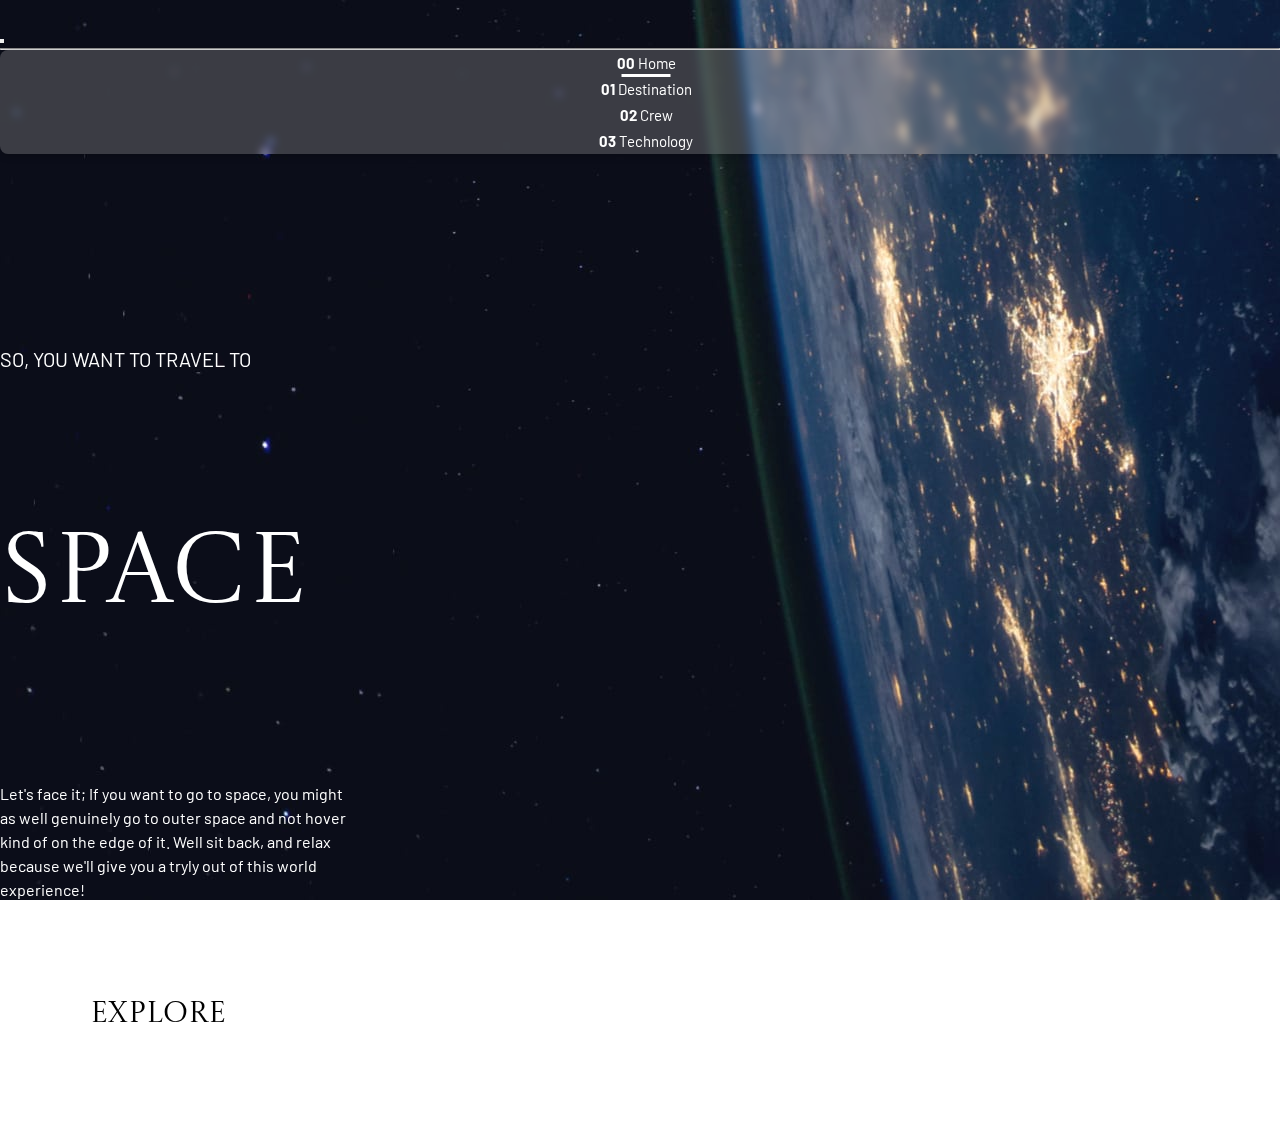
==== index.html @ 01d451b3 "deleted some files" ====
<!DOCTYPE html>
<html lang="en">

<head>
  <meta charset="UTF-8">
  <meta name="viewport" content="width=device-width, initial-scale=1.0">

  <link rel="icon" type="image/png" sizes="32x32" href="./assets/favicon-32x32.png">

  <title>Space tourism website</title>
  <link rel="stylesheet" href="./style.css">
  <link href="https://cdn.jsdelivr.net/npm/bootstrap@5.1.3/dist/css/bootstrap.min.css" rel="stylesheet"
    integrity="sha384-1BmE4kWBq78iYhFldvKuhfTAU6auU8tT94WrHftjDbrCEXSU1oBoqyl2QvZ6jIW3" crossorigin="anonymous">
  <link rel="preconnect" href="https://fonts.googleapis.com">
  <link rel="preconnect" href="https://fonts.gstatic.com" crossorigin>
  <link href="https://fonts.googleapis.com/css2?family=Barlow:wght@100&family=Castoro+Titling&display=swap"
    rel="stylesheet">
</head>

<style>
  body {
    background: url("/starter-code/assets/home/background-home-desktop.jpg") no-repeat center center fixed;
  }
</style>

<body>
  <header>
    <nav class="navbar navbar-expand-lg navbar-light bg-transparent fixed-top mt-5">
      <div class="container-fluid">
        <a class="navbar-brand" href="#"><img src="./assets/shared/logo.svg" alt=""></a>
        <button class="navbar-toggler" type="button" data-bs-toggle="collapse" data-bs-target="#navbarScroll"
          aria-controls="navbarScroll" aria-expanded="false" aria-label="Toggle navigation">
          <span class="navbar-toggler-icon"></span>
        </button>
        <div class="collapse navbar-collapse" id="navbarScroll">
          <ul class="navbar-nav me-auto my-2 my-lg-0 navbar-nav-scroll" style="--bs-scroll-height: 100px;">
            <div>
              <hr class="text-light">
            </div>
          </ul>
          <div class="nav-transparent pt-2">
            <ul class="d-flex container-fluid container justify-content-center">
              <li class="nav-item"><a class="nav-link active text-light" href="#"><span class="span-bold">00</span> Home</a></li>
              <li class="nav-item"><a class="nav-link text-light" href="./destination-moon.html"><span class="span-bold">01</span> Destination</a></li>
              <li class="nav-item"><a class="nav-link text-light" href="./crew-commander.html"><span class="span-bold">02</span> Crew</a></li>
              <li class="nav-item"><a class="nav-link text-light" href="#"><span class="span-bold">03</span> Technology</a></li>
            </ul>
            <!-- <input class="form-control me-2" type="search" placeholder="Search" aria-label="Search">
            <button class="btn btn-outline-success" type="submit">Search</button> -->
          </div>
        </div>
      </div>
    </nav>
  </header>
  <main>
    <div class="d-flex container main">
      <div class="home-txt">
        <p class="top">SO, YOU WANT TO TRAVEL TO</p>
        <h1>SPACE</h1>
        <p class="bottom">Let's face it; If you want to go to space, you might as well
          genuinely go to outer space and not hover kind of on the
          edge of it. Well sit back, and relax because we'll give you
          a tryly out of this world experience!
        </p>
      </div>
      <div class="bg-light round">
        <div>
          <a href='#'>EXPLORE</a>
        </div>
      </div>
    </div>
  </main>

  <!-- 00 Home
  01 Destination
  02 Crew
  03 Technology

  So, you want to travel to
  Space
  Let's face it; if you want to go to space, you might as well genuinely go to
  outer space and not hover kind of on the edge of it. Well sit back, and relax
  because we'll give you a truly out of this world experience!

  Explore -->
  <script src="https://cdn.jsdelivr.net/npm/bootstrap@5.1.3/dist/js/bootstrap.bundle.min.js"
    integrity="sha384-ka7Sk0Gln4gmtz2MlQnikT1wXgYsOg+OMhuP+IlRH9sENBO0LRn5q+8nbTov4+1p"
    crossorigin="anonymous"></script>
</body>

</html>
---- style.css ----
:root {
    --family: 'Castoro Titling', cursive;
    --family-two: 'Barlow', sans-serif;
}

* {
    margin: 0;
    padding: 0;
    box-sizing: border-box;
}
*,
*::before,
*::after {
    box-sizing: border-box;
}

/* Reset margins */
body,
h1,
h2,
h3,
h4,
h5,
p,
figure,
picture {
    margin: 0;
}

/* set up the body */
body {
    line-height: 1.5;
    /* min-height: 100vh; */
}

/* make images easier to work with */
img,
picture {
    max-width: 100%;
    display: block;
}

/* make form elements easier to work with */
input,
button,
textarea,
select {
    font: inherit;
}

/* remove animations for people who've turned them off */
@media (prefers-reduced-motion: reduce) {

    *,
    *::before,
    *::after {
        animation-duration: 0.01ms !important;
        animation-iteration-count: 1 !important;
        transition-duration: 0.01ms !important;
        scroll-behavior: auto !important;
    }
}

html {
    height: 100%;
    max-width: 100%;
}

a {
    text-decoration: none;
    color: #fff;
    position: relative;
}

a::after {
    content: "";
    display: block;
    height: 3px;
    width: 0;
    background: transparent;
    position: absolute;
    left: 50%;
    bottom: -5px;
    transition: width 0.3s ease 0s, background-color 0.3s ease 0s, left 0.3s ease 0s;
    transform: translateX(-50%);
}

a:hover::after {
    width: calc(100% - 5px);
    background-color: #fff;
}

li {
    list-style: none;
}

.nav-transparent {
    background: linear-gradient(to bottom, rgba(255, 255, 255, 0.2), rgba(255, 255, 255, 0.2));
    backdrop-filter: blur(4px) brightness(90%);
    box-shadow: 0 0 10px rgba(0, 0, 0, 0.3);
    padding-left: 5%;
    padding-right: 4%;
    text-align: center;
    border-top-left-radius: 8px;
    border-bottom-left-radius: 8px;
    font-family: 'Barlow', sans-serif;
    line-height: 26px;
    font-size: 15px;
}

.navbar-brand {
    margin-left: 4%;
}

.nav-item.active a::after,
.nav-item a.active::after,
.nav-item.activeLink a::after,
.nav-item a.activeLink::after {
    width: calc(100% - 10px);
    background-color: #fff;
}


.span-bold {
    font-weight: bold;
}


.main {
    margin-top: 15%;
    justify-content: space-between;
    align-items: center;
}

.home-txt {
    font-family: var(--family);
    color: #fff;
}

.home-txt .top {
    font-family: var(--family-two);
    line-height: 26px;
    font-size: 20px;
}

.home-txt h1 {
    font-weight: 500;
    font-size: 100px;
    line-height: 26px;
    font-family: var(--family);
    padding: 15% 0;
}

.home-txt .bottom {
    width: 28vw;
    font-family: var(--family-two);
}

.round {
    padding: 7%;
    border-radius: 100%;
    max-width: 100%;
    height: 100%;
    justify-content: center;
    align-items: center;
}

.round a {
    font-family: var(--family);
    text-align: center;
    font-size: 30px;
    color: #000;
    text-decoration: none;
}

/* Destination styling */

.destination-h2 {
    font-family: var(--family-two);
    font-size: 30px;
    line-height: 26px;
    font-weight: 500;
    padding: 5% 0;
    color: white;
    margin-top: 17%;
}

.links {
    float: right;
    justify-content: space-between;
}

.links a {
    text-decoration: none;
    color: #fff;
    position: relative;
    font-family: var(--family-two);
    margin-left: 15px;
    font-size: 20px;

}

.in-dynamic-routing {
    display: flex;
    margin-top: 5%;
    justify-content: space-evenly;
    align-items: center;
    color: #fff;
    font-family: var(--family-two)
}
/* .content-one {
    margin-left: 15%;
} */
.content-one h2 {
    font-family: var(--family);
    font-size: 60px;
    line-height: 26px;
    font-weight: 500;
    padding: 5% 0;
    color: white;
}
.content-one .desc, .crew-cont .desc {
    width: 380px;
}

.line {
    content: '';
    display: block;
    height: 1px;
    width: 100%;
    background-color: #fff;
    margin-bottom: 5%;
    margin-top: 15%;
}

.distance-travel {
    display: flex;
    justify-content: space-between;
    align-items: center;
    margin-top: 5%;
    margin-bottom: 5%;
}

/* .distance-travel .fs-5 {
    font-size: 30px;
    font-family: var(--family-two);
    color: #fff;
} */


/* Style for crew page */
.crew {
    display: flex;
    justify-content: space-between;
    flex-direction: row-reverse;
    align-items: center;
    top: 0;
    left: 0;
    width: 100%;
    height: 100%;
    margin-top: 5%;
    margin-bottom: 5%;
}

.carousel-container {
    position: relative;
    width: 100%;
    height: 400px; 
  }

.scroll-carousel a {
    display: inline-block;
    width: 15px;
    height: 15px;
    margin: 0 10px;
    border-radius: 50%;
    background-size: cover;
    background-position: center;
    background-repeat: no-repeat;
    cursor: pointer;
    transition: all 0.3s ease;
    background-color: #555;
}
.carousel-item.active {
    background-color: #fff; 
  }

.crewContainer {
    margin-top: 2%;
    margin-bottom: 5%;
}

.crew-cont {
    font-family: var(--family-two);
    color: #fff;
}

.crew-cont h2 {
    font-family: var(--family);
    font-size: 50px;
    line-height: 22px;
    font-weight: 500;
    padding: 5% 0;
    color: white;
}

.crew-cont p {
    opacity: 0.6;
}

.crew-cont .role{
    text-transform: uppercase;
    font-family: var(--family);
    font-size: 20px;

}
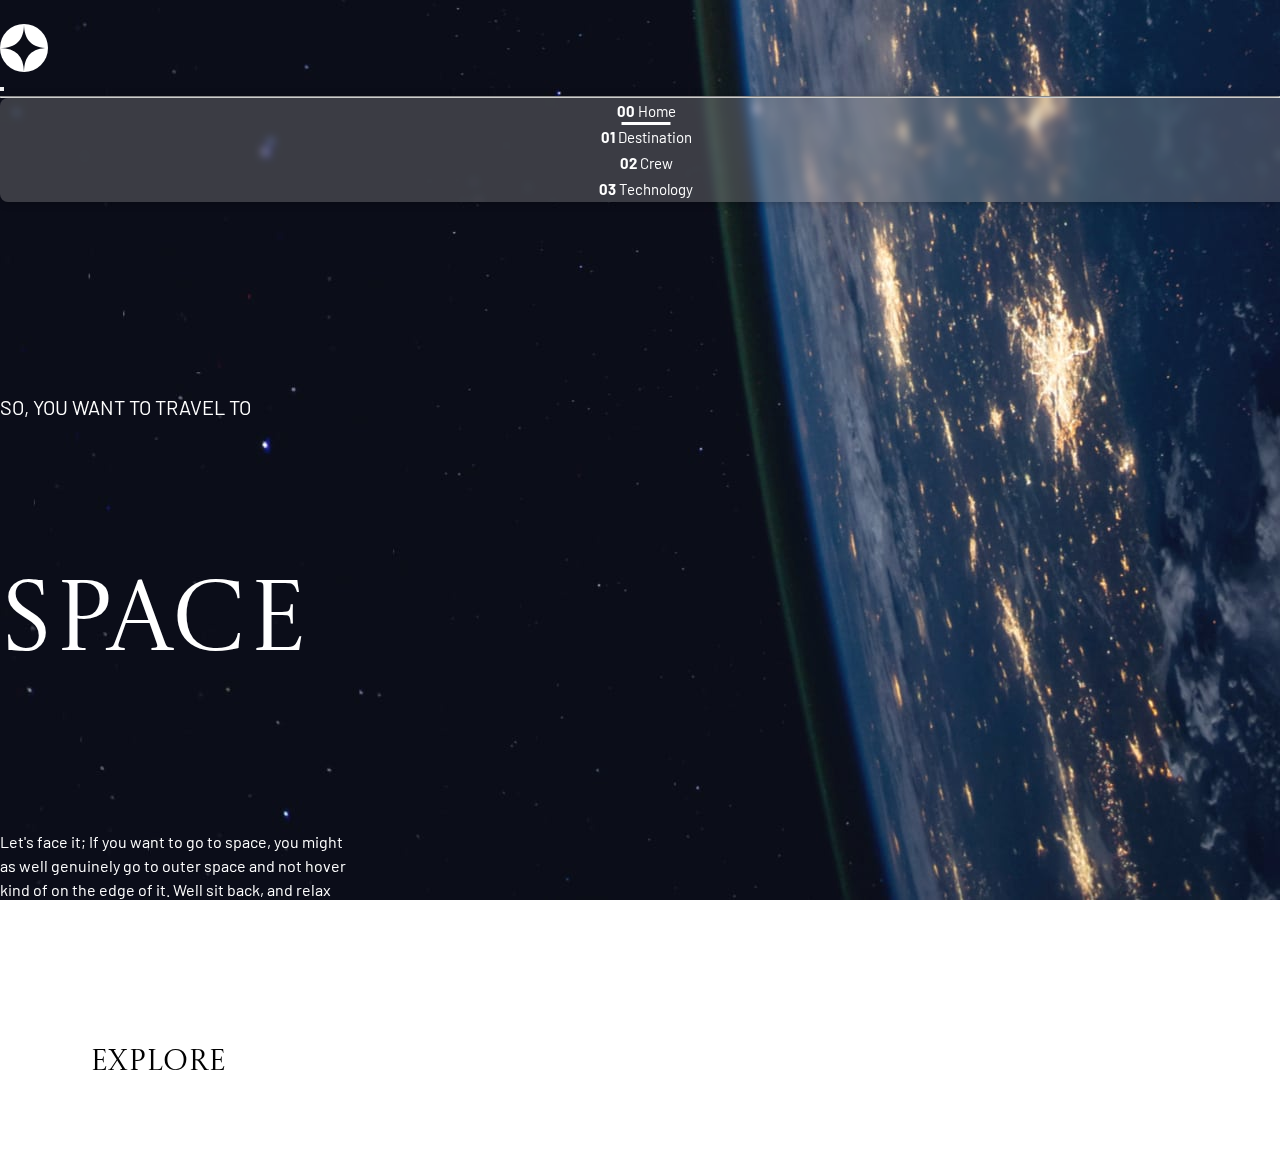
==== commit 99797c8b: "fixed image path" ====
--- a/index.html
+++ b/index.html
@@ -27,7 +27,7 @@
   <header>
     <nav class="navbar navbar-expand-lg navbar-light bg-transparent fixed-top mt-5">
       <div class="container-fluid">
-        <a class="navbar-brand" href="#"><img src="./assets/shared/logo.svg" alt=""></a>
+        <a class="navbar-brand" href="#"><img src="starter-code/assets/shared/logo.svg" alt=""></a>
         <button class="navbar-toggler" type="button" data-bs-toggle="collapse" data-bs-target="#navbarScroll"
           aria-controls="navbarScroll" aria-expanded="false" aria-label="Toggle navigation">
           <span class="navbar-toggler-icon"></span>
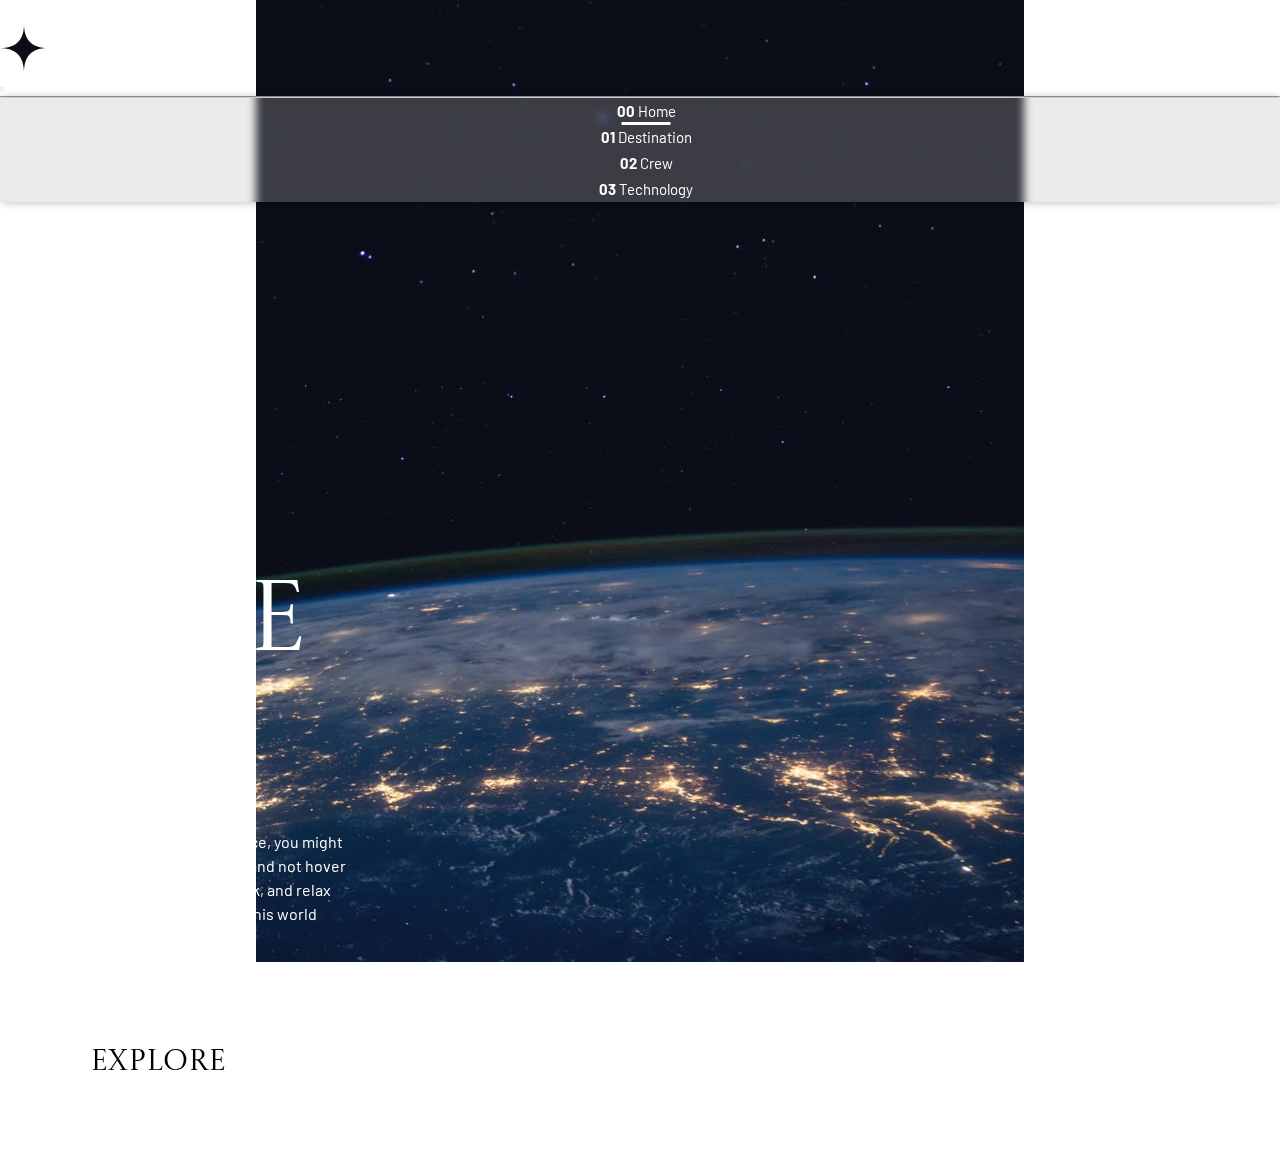
==== commit 1dcec5f4: "added mobile responsivity" ====
--- a/index.html
+++ b/index.html
@@ -1,91 +1,141 @@
 <!DOCTYPE html>
 <html lang="en">
+  <head>
+    <meta charset="UTF-8" />
+    <meta name="viewport" content="width=device-width, initial-scale=1.0" />
 
-<head>
-  <meta charset="UTF-8">
-  <meta name="viewport" content="width=device-width, initial-scale=1.0">
+    <link
+      rel="icon"
+      type="image/png"
+      sizes="32x32"
+      href="./assets/favicon-32x32.png"
+    />
 
-  <link rel="icon" type="image/png" sizes="32x32" href="./assets/favicon-32x32.png">
+    <title>Space tourism website</title>
+    <link rel="stylesheet" href="./style.css" />
+    <link
+      href="https://cdn.jsdelivr.net/npm/bootstrap@5.1.3/dist/css/bootstrap.min.css"
+      rel="stylesheet"
+      integrity="sha384-1BmE4kWBq78iYhFldvKuhfTAU6auU8tT94WrHftjDbrCEXSU1oBoqyl2QvZ6jIW3"
+      crossorigin="anonymous"
+    />
+    <link rel="preconnect" href="https://fonts.googleapis.com" />
+    <link rel="preconnect" href="https://fonts.gstatic.com" crossorigin />
+    <link
+      href="https://fonts.googleapis.com/css2?family=Barlow:wght@100&family=Castoro+Titling&display=swap"
+      rel="stylesheet"
+    />
+  </head>
 
-  <title>Space tourism website</title>
-  <link rel="stylesheet" href="./style.css">
-  <link href="https://cdn.jsdelivr.net/npm/bootstrap@5.1.3/dist/css/bootstrap.min.css" rel="stylesheet"
-    integrity="sha384-1BmE4kWBq78iYhFldvKuhfTAU6auU8tT94WrHftjDbrCEXSU1oBoqyl2QvZ6jIW3" crossorigin="anonymous">
-  <link rel="preconnect" href="https://fonts.googleapis.com">
-  <link rel="preconnect" href="https://fonts.gstatic.com" crossorigin>
-  <link href="https://fonts.googleapis.com/css2?family=Barlow:wght@100&family=Castoro+Titling&display=swap"
-    rel="stylesheet">
-</head>
+  <body class="home">
+    <header>
+      <nav
+        class="navbar navbar-expand-lg navbar-light bg-transparent fixed-top mt-5"
+      >
+        <div class="container-fluid">
+          <a class="navbar-brand" href="#"
+            ><img src="starter-code/assets/shared/logo.svg" alt=""
+          /></a>
+          <button
+            class="navbar-toggler"
+            type="button"
+            data-bs-toggle="collapse"
+            data-bs-target="#navbarScroll"
+            aria-controls="navbarScroll"
+            aria-expanded="false"
+            aria-label="Toggle navigation"
+            onclick="openNav()"
+          >
+            <span class="navbar-toggler-icon"></span>
+          </button>
+          <div class="collapse navbar-collapse" id="navbarScroll">
+            <ul
+              class="navbar-nav me-auto my-2 my-lg-0 navbar-nav-scroll"
+              style="--bs-scroll-height: 100px"
+            >
+              <div>
+                <hr class="text-light" />
+              </div>
+            </ul>
+            <div class="nav-transparent pt-2">
+              <ul
+                class="d-flex container-fluid container justify-content-center"
+              >
+                <li class="nav-item">
+                  <a class="nav-link active text-light" href="#"
+                    ><span class="span-bold">00</span> Home</a
+                  >
+                </li>
+                <li class="nav-item" >
+                  <a class="nav-link text-light" href="./destination-moon.html#" id="destinationHeader"
+                    ><span class="span-bold">01</span> Destination</a
+                  >
+                </li>
+                <li class="nav-item">
+                  <a class="nav-link text-light" href="./crew-commander.html#"
+                    ><span class="span-bold">02</span> Crew</a
+                  >
+                </li>
+                <li class="nav-item">
+                  <a class="nav-link text-light" href="./technology-vehicle.html#"
+                    ><span class="span-bold">03</span> Technology</a
+                  >
+                </li>
+              </ul>
+            </div>
+          </div>
+        </div>
+      </nav>
+    </header>
 
-<style>
-  body {
-    background: url("/starter-code/assets/home/background-home-desktop.jpg") no-repeat center center fixed;
-  }
-</style>
+    <!-- <div class="sidebar">
+      <div class="sidebar-container">
+        <a href="#" class="closebtn" onclick="closeNav()">&times;</a>
+        <div class="sidebar-list">
+          <ul>
+            <li class="sidebar-music">
+              <a href="#" class="music-btn" id="music">00 <span>Home</span></a>
+            </li>
+            <li>
+              <a href="./destination-moon.html">01 <span>Destination</span></a>
+            </li>
+            <li>
+              <a href="./crew-commander.html">02 <span>Crew</span></a>
+            </li>
+            <li>
+              <a href="./technology-vehicle.html">03 <span>Technology</span></a>
+            </li>
+          </ul>
+        </div>
+      </div>
+    </div> -->
 
-<body>
-  <header>
-    <nav class="navbar navbar-expand-lg navbar-light bg-transparent fixed-top mt-5">
-      <div class="container-fluid">
-        <a class="navbar-brand" href="#"><img src="starter-code/assets/shared/logo.svg" alt=""></a>
-        <button class="navbar-toggler" type="button" data-bs-toggle="collapse" data-bs-target="#navbarScroll"
-          aria-controls="navbarScroll" aria-expanded="false" aria-label="Toggle navigation">
-          <span class="navbar-toggler-icon"></span>
-        </button>
-        <div class="collapse navbar-collapse" id="navbarScroll">
-          <ul class="navbar-nav me-auto my-2 my-lg-0 navbar-nav-scroll" style="--bs-scroll-height: 100px;">
-            <div>
-              <hr class="text-light">
-            </div>
-          </ul>
-          <div class="nav-transparent pt-2">
-            <ul class="d-flex container-fluid container justify-content-center">
-              <li class="nav-item"><a class="nav-link active text-light" href="#"><span class="span-bold">00</span> Home</a></li>
-              <li class="nav-item"><a class="nav-link text-light" href="./destination-moon.html"><span class="span-bold">01</span> Destination</a></li>
-              <li class="nav-item"><a class="nav-link text-light" href="./crew-commander.html"><span class="span-bold">02</span> Crew</a></li>
-              <li class="nav-item"><a class="nav-link text-light" href="#"><span class="span-bold">03</span> Technology</a></li>
-            </ul>
-            <!-- <input class="form-control me-2" type="search" placeholder="Search" aria-label="Search">
-            <button class="btn btn-outline-success" type="submit">Search</button> -->
+    <main>
+      <div class="d-flex container container-fluid main">
+        <div class="home-txt">
+          <p class="top">SO, YOU WANT TO TRAVEL TO</p>
+          <h1>SPACE</h1>
+          <p class="bottom">
+            Let's face it; If you want to go to space, you might as well
+            genuinely go to outer space and not hover kind of on the edge of it.
+            Well sit back, and relax because we'll give you a tryly out of this
+            world experience!
+          </p>
+        </div>
+        <div class="bg-light round round-explore">
+          <div>
+            <a href="#">EXPLORE</a>
           </div>
         </div>
       </div>
-    </nav>
-  </header>
-  <main>
-    <div class="d-flex container main">
-      <div class="home-txt">
-        <p class="top">SO, YOU WANT TO TRAVEL TO</p>
-        <h1>SPACE</h1>
-        <p class="bottom">Let's face it; If you want to go to space, you might as well
-          genuinely go to outer space and not hover kind of on the
-          edge of it. Well sit back, and relax because we'll give you
-          a tryly out of this world experience!
-        </p>
-      </div>
-      <div class="bg-light round">
-        <div>
-          <a href='#'>EXPLORE</a>
-        </div>
-      </div>
-    </div>
-  </main>
+    </main>
 
-  <!-- 00 Home
-  01 Destination
-  02 Crew
-  03 Technology
-
-  So, you want to travel to
-  Space
-  Let's face it; if you want to go to space, you might as well genuinely go to
-  outer space and not hover kind of on the edge of it. Well sit back, and relax
-  because we'll give you a truly out of this world experience!
-
-  Explore -->
-  <script src="https://cdn.jsdelivr.net/npm/bootstrap@5.1.3/dist/js/bootstrap.bundle.min.js"
-    integrity="sha384-ka7Sk0Gln4gmtz2MlQnikT1wXgYsOg+OMhuP+IlRH9sENBO0LRn5q+8nbTov4+1p"
-    crossorigin="anonymous"></script>
-</body>
-
-</html>+    <script src="./script.js"></script>
+    <script
+      src="https://cdn.jsdelivr.net/npm/bootstrap@5.1.3/dist/js/bootstrap.bundle.min.js"
+      integrity="sha384-ka7Sk0Gln4gmtz2MlQnikT1wXgYsOg+OMhuP+IlRH9sENBO0LRn5q+8nbTov4+1p"
+      crossorigin="anonymous"
+    ></script>
+    
+  </body>
+</html>
--- a/style.css
+++ b/style.css
@@ -30,7 +30,7 @@
 /* set up the body */
 body {
     line-height: 1.5;
-    /* min-height: 100vh; */
+    
 }
 
 /* make images easier to work with */
@@ -40,13 +40,9 @@
     display: block;
 }
 
-/* make form elements easier to work with */
-input,
-button,
-textarea,
-select {
-    font: inherit;
-}
+ 
+
+
 
 /* remove animations for people who've turned them off */
 @media (prefers-reduced-motion: reduce) {
@@ -132,6 +128,17 @@
     align-items: center;
 }
 
+.home {
+    background: url("/starter-code/assets/home/background-home-desktop.jpg") no-repeat center center;
+    background-size: cover;
+  }
+
+.dist {
+    background: url("starter-code/assets/destination/background-destination-desktop.jpg")
+      no-repeat center center;
+      background-size: cover;
+  }
+
 .home-txt {
     font-family: var(--family);
     color: #fff;
@@ -156,7 +163,7 @@
     font-family: var(--family-two);
 }
 
-.round {
+.round-explore {
     padding: 7%;
     border-radius: 100%;
     max-width: 100%;
@@ -165,7 +172,7 @@
     align-items: center;
 }
 
-.round a {
+.round-explore a {
     font-family: var(--family);
     text-align: center;
     font-size: 30px;
@@ -208,9 +215,7 @@
     color: #fff;
     font-family: var(--family-two)
 }
-/* .content-one {
-    margin-left: 15%;
-} */
+
 .content-one h2 {
     font-family: var(--family);
     font-size: 60px;
@@ -226,7 +231,7 @@
 .line {
     content: '';
     display: block;
-    height: 1px;
+    height: 0.3px;
     width: 100%;
     background-color: #fff;
     margin-bottom: 5%;
@@ -268,7 +273,8 @@
     height: 400px; 
   }
 
-.scroll-carousel a {
+.scroll-carousel a, .scroll-carousel ul li {
+
     display: inline-block;
     width: 15px;
     height: 15px;
@@ -316,6 +322,140 @@
 }
 
 
+/* Technology styling */
   
 
   
+.techCont {
+    display: flex;
+    justify-content: space-between;
+    align-items: center;
+    margin-top: 5%;
+    margin-bottom: 5%;
+}
+
+.scroll-carousel ul li { 
+    display: inline-block;
+    width: 45px;
+    height: 45px;
+    margin: 0 10px;
+    border-radius: 50%;
+    align-items: center;
+    justify-content: center;
+    justify-items: center;
+    background-size: cover;
+    background-position: center;
+    background-repeat: no-repeat;
+    cursor: pointer;
+    transition: all 0.3s ease;
+    background-color: #555;
+}
+
+.scroll-carousel ul {
+    display: flex;
+    gap: 10px;
+    flex-direction: column;
+    justify-content: space-between;
+    align-items: center;
+    justify-content: center;
+    justify-items: center;
+    margin-top: 5%;
+    margin-bottom: 5%;
+}
+
+/* End of technology styling */
+
+
+@media (max-width: 768px) {
+    .home {
+        background: url("/starter-code/assets/home/background-home-mobile.jpg") no-repeat center center;
+        
+    }
+    .home-txt .bottom {
+        width: 100%;
+        font-family: var(--family-two);
+    }
+    .home-txt {
+        margin: 20% 5%;
+    }
+    .round-explore {
+        padding: 5%;
+        border-radius: 100%;
+        max-width: 100%;
+        height: 100%;
+        justify-content: center;
+        align-items: center;
+    }
+
+    .main {
+        text-align: center;
+    }
+    .navbar-toggler-icon {
+        background-color: #fff;
+    }
+    .destination-flex {
+        display: flex;
+        flex-direction: column;
+        justify-content: center;
+        align-items: center;
+    }
+
+    .destination-h2 {
+        margin-top: 40%;
+        font-size: 15px;
+    }
+
+    .in-dynamic-routing {
+        display: flex;
+        flex-direction: column;
+        margin-top: 10%;
+    }
+
+    .destination-image {
+        width:200px;
+        height:200px;
+    }
+    .content-one {
+        text-align: center;
+    }
+
+    .content-one h2 {
+        margin-top: 7%;
+    }
+
+    .distance-travel {
+        display: flex;
+        flex-direction: column;
+        justify-content: center;
+        align-items: center;
+        margin-top: 5%;
+        margin-bottom: 5%;
+    }
+
+
+    .links {
+        justify-content: space-between;
+        
+    }
+    
+    .links a {
+        text-decoration: none;
+        color: #fff;
+        position: relative;
+        font-family: var(--family-two);
+        margin-left: 15px;
+        font-size: 20px;
+    
+    }
+}
+
+@media (max-width: 1280px) {
+    .home {
+        background: url("/starter-code/assets/home/background-home-tablet.jpg") no-repeat center center;
+    }
+
+    .main {
+        flex-direction: column;
+
+    }
+}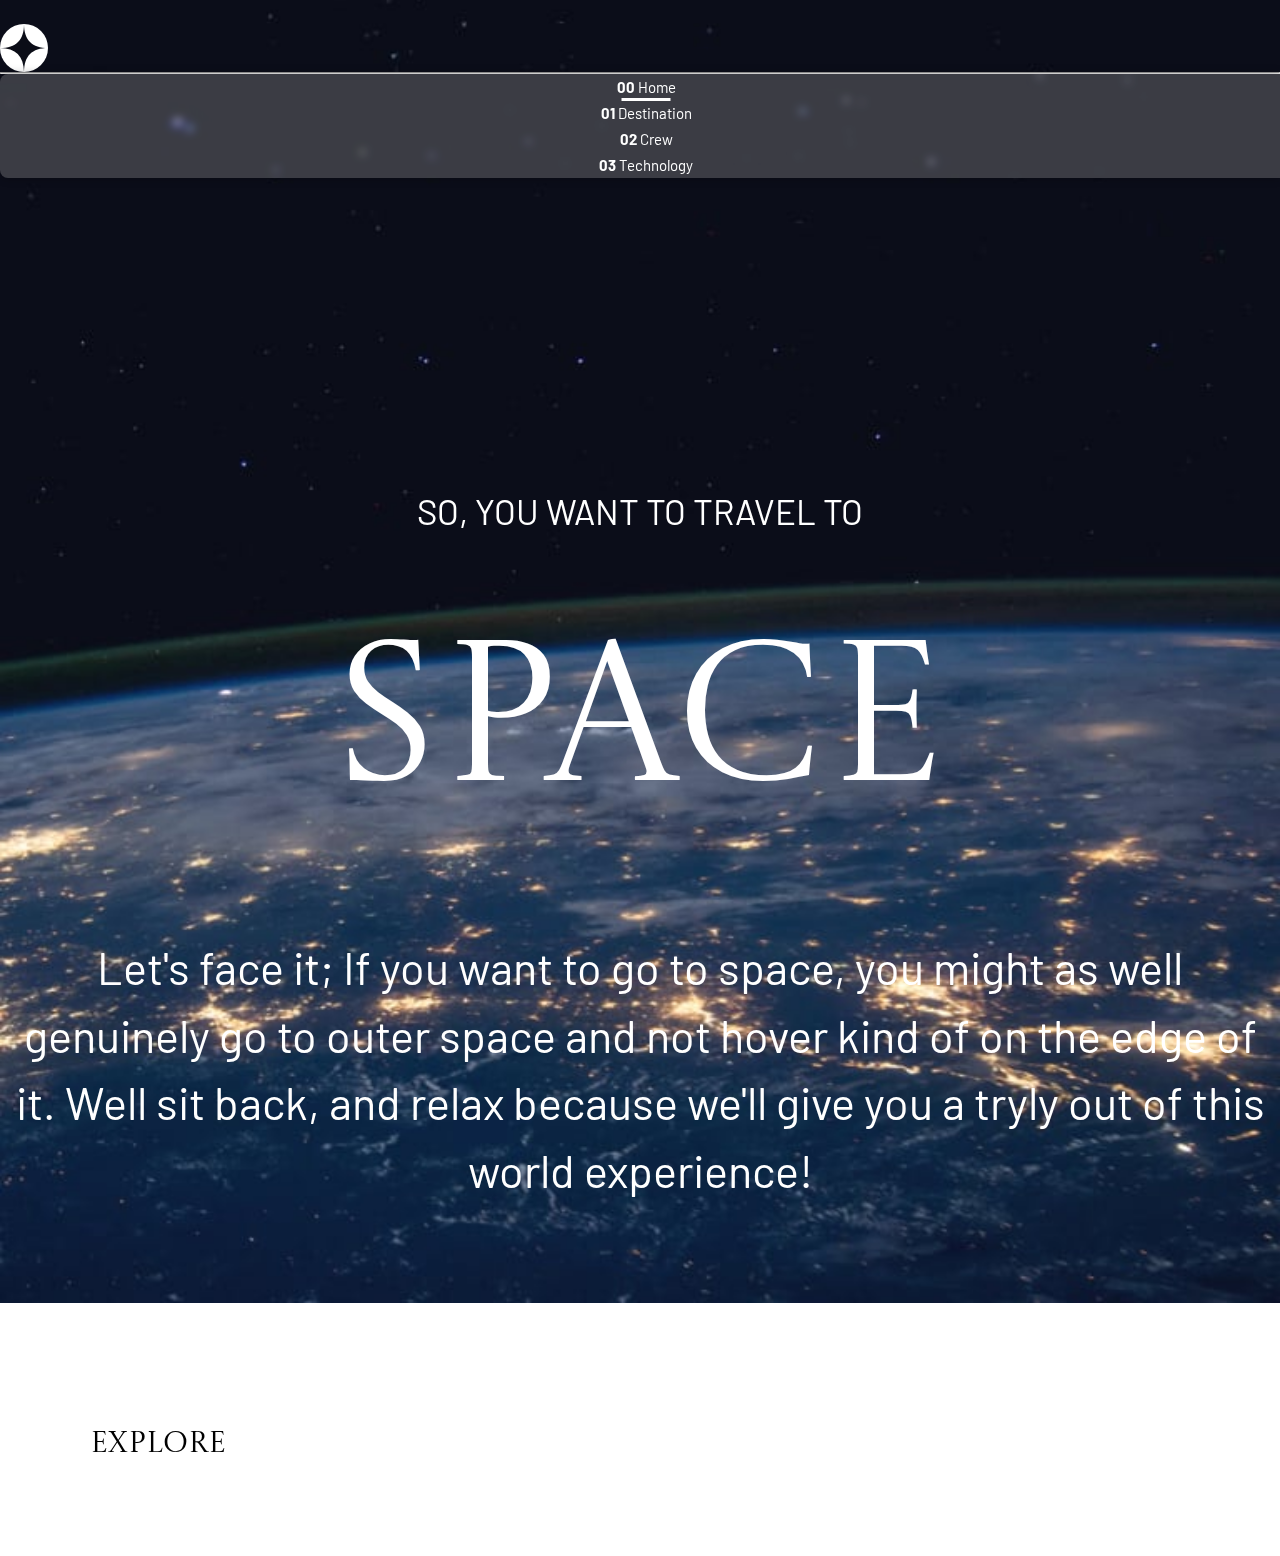
==== commit cbde5447: "added responsiveness to crew page" ====
--- a/index.html
+++ b/index.html
@@ -124,7 +124,7 @@
         </div>
         <div class="bg-light round round-explore">
           <div>
-            <a href="#">EXPLORE</a>
+            <a href="./destination-moon.html">EXPLORE</a>
           </div>
         </div>
       </div>
--- a/style.css
+++ b/style.css
@@ -108,6 +108,16 @@
     margin-left: 4%;
 }
 
+
+
+.show-navbar .collapse {
+    display: block !important;
+  }
+  
+  .show-navbar .navbar-toggler {
+    display: none;
+  }
+
 .nav-item.active a::after,
 .nav-item a.active::after,
 .nav-item.activeLink a::after,
@@ -135,9 +145,21 @@
 
 .dist {
     background: url("starter-code/assets/destination/background-destination-desktop.jpg")
-      no-repeat center center;
-      background-size: cover;
+        no-repeat;
+    height: 100%;
   }
+
+  .crewBg {
+    background: url("starter-code/assets/crew/background-crew-desktop.jpg")
+      no-repeat ;
+    height: 100%;
+  }
+
+  .techBg {
+        background: url("starter-code/assets/technology/background-technology-desktop.jpg")
+          no-repeat center center fixed;
+  }
+
 
 .home-txt {
     font-family: var(--family);
@@ -267,7 +289,18 @@
     margin-bottom: 5%;
 }
 
+.crewLine {
+    content: '';
+    display: none;
+    height: 0.3px;
+    width: 100%;
+    background-color: #fff;
+
+}
+
 .carousel-container {
+    /* display: flex;
+    flex-direction: column; */
     position: relative;
     width: 100%;
     height: 400px; 
@@ -297,6 +330,8 @@
 }
 
 .crew-cont {
+    display: flex;
+    flex-direction: column;
     font-family: var(--family-two);
     color: #fff;
 }
@@ -351,6 +386,24 @@
     background-color: #555;
 }
 
+.scroll-carousel ul li span {
+    font-size: 25px;
+    font-family: var(--family);
+    color: #fff;
+    font-weight: 500;
+}
+
+
+.scroll-carousel ul li.active {
+    background-color: #fff;
+}
+
+.scroll-carousel ul li.active span {
+    color: #000;
+}
+
+
+
 .scroll-carousel ul {
     display: flex;
     gap: 10px;
@@ -369,8 +422,9 @@
 @media (max-width: 768px) {
     .home {
         background: url("/starter-code/assets/home/background-home-mobile.jpg") no-repeat center center;
-        
-    }
+        background-size: cover;
+    }
+
     .home-txt .bottom {
         width: 100%;
         font-family: var(--family-two);
@@ -388,6 +442,7 @@
     }
 
     .main {
+        flex-direction: column;
         text-align: center;
     }
     .navbar-toggler-icon {
@@ -447,15 +502,323 @@
         font-size: 20px;
     
     }
-}
-
-@media (max-width: 1280px) {
+
+    .dist {
+        background: url("starter-code/assets/destination/background-destination-mobile.jpg")
+        no-repeat center center;
+        background-size: cover;
+    }
+
+
+    /* For crew */
+
+    .crewBg {
+        background: url("starter-code/assets/crew/background-crew-mobile.jpg")
+        no-repeat center center;
+        background-size: cover;
+    }
+
+    .crewFlex {
+        display: flex;
+        flex-direction: column;
+        justify-content: center;
+        align-items: center;
+    }
+
+    .crewFlex .header {
+        margin-top: 30%;
+    }
+    
+    .crew{
+        display: flex;
+        flex-direction: column;
+    }
+
+    .crewImg {
+        width:200px;
+        height:200px;
+    }
+
+    .crewLine {
+        display: block;
+    }
+
+    .crew-cont {
+        flex-direction: column;
+        justify-content: center;
+        align-items: center;
+    }
+
+    .crew-cont .role {
+        margin-top: 7%;
+    }
+
+    .crew-cont h2 {
+        text-align: center;
+        font-size: 30px;
+        margin-top: 1px;
+        padding: 1% 0;
+    }
+
+    .crew-cont .desc {
+        width: 100%;
+        text-align: center;
+    }
+
+
+    .scroll-carousel a{
+        position: relative;
+        top: 6rem;
+        right: -5%;
+        left: 30%;
+        bottom: 0;
+        justify-content: center;
+        align-items: center;
+    }
+
+    /* For technology */
+
+    .techBg {
+        background: url("starter-code/assets/technology/background-technology-mobile.jpg")
+        no-repeat center center;
+        background-size: cover;
+        height: 100%;
+    }
+
+    .techFlex {
+        display: flex;
+        flex-direction: column;
+        justify-content: center;
+        align-items: center;
+    }
+
+    .techFlex h2 {
+        margin-top: 30%;
+    }
+    .techCont {
+        display: flex;
+        flex-direction: column;
+    }
+
+    
+    .scroll-carousel ul li { 
+        display: inline-flex;
+        
+    }
+
+    .scroll-carousel ul {
+        display: flex;
+        gap: 10px;
+        flex-direction: row;
+        justify-content: center;
+        align-items: center;
+        justify-content: center;
+        justify-items: center;
+        margin-top: 5%;
+        margin-bottom: 5%;
+    }
+
+    .techCont .crew-cont h2 {
+        text-align: center;
+        font-size: 30px;
+        margin-top: 1px;
+        padding: 1% 0;
+    }
+}
+
+
+
+@media (min-width: 769px) and (max-width: 1280px) {
     .home {
         background: url("/starter-code/assets/home/background-home-tablet.jpg") no-repeat center center;
+        background-size: cover;
     }
 
     .main {
         flex-direction: column;
 
     }
+    .dist {
+        background: url("starter-code/assets/destination/background-destination-tablet.jpg")
+        no-repeat center center;
+        background-size: cover;
+        max-height: 100%;
+    }
+
+
+
+    .nav-transparent {
+        background: linear-gradient(to bottom, rgba(255, 255, 255, 0.2), rgba(255, 255, 255, 0.2));
+        backdrop-filter: blur(4px) brightness(90%);
+        box-shadow: 0 0 10px rgba(0, 0, 0, 0.3);
+        padding-left: 5%;
+        padding-right: 4%;
+
+    }
+    
+    .navbar-brand {
+        margin-left: 4%;
+    }
+
+    .home-txt {
+        text-align: center;
+    }
+    
+    .home-txt .top {
+        margin-top: 25%;
+        font-size: 35px;
+    }
+
+    .home-txt h1 {
+        font-size: 200px;
+    }
+
+    .home-txt .bottom {
+        width: 100%;
+        font-size: 45px;
+        font-family: var(--family-two);
+    }
+
+    .round-explore {
+        margin-top: 10%;
+    }
+
+    .links a {
+        text-decoration: none;
+        color: #fff;
+        position: relative;
+        font-family: var(--family-two);
+        margin-left: 7px;
+        font-size: 26px;
+    
+    }
+    
+    
+    
+    
+    .dist {
+        background: url("starter-code/assets/destination/background-destination-tablet.jpg")
+        no-repeat center center;
+        background-size: cover;
+    }
+
+    .destination-h2 {
+        font-size: 30px;
+        margin-top: 35%;
+    }
+
+    .in-dynamic-routing {
+        display: flex;
+        flex-direction: column;
+        margin-top: 20%;
+    }
+
+    .destination-image {
+        width:300px;
+        height:300px;
+    }
+
+    .content-one {
+        text-align: center;
+    }
+
+    .content-one h2 {
+        margin-top: 10%;
+        font-size:90px;
+    }
+
+    .content-one .desc{
+        font-size: 30px;
+        width: 100%;
+    }
+
+    .distance-travel {
+        display: flex;
+        flex-direction: column;
+        justify-content: center;
+        align-items: center;
+        margin-top: 10%;
+        margin-bottom: 5%;
+    }
+
+
+    
+
+
+
+    .crewBg {
+        background: url("starter-code/assets/crew/background-crew-tablet.jpg")
+        no-repeat center center;
+        background-size: cover;
+    }
+
+    .crewFlex {
+        display: flex;
+        flex-direction: column;
+        justify-content: center;
+        align-items: center;
+    }
+
+    .crewFlex .header {
+        margin-top: 30%;
+        font-size: 40px;
+        padding: 5% 0;
+    }
+
+    .crewFlex .header h2 {
+        font-size: 50px;
+    }
+    
+    .crew{
+        display: flex;
+        flex-direction: column;
+    }
+
+    .crewImg {
+        width:400px;
+        height:400px;
+    }
+
+    .crewLine {
+        display: block;
+    }
+
+    .crew-cont {
+        flex-direction: column;
+        justify-content: center;
+        align-items: center;
+    }
+
+    .crew-cont .role {
+        margin-top: 7%;
+        font-size: 30px;
+    }
+
+    .crew-cont h2 {
+        text-align: center;
+        font-size: 40px;
+        margin-top: 1px;
+        padding: 4% 0;
+    }
+
+    .crew-cont .desc {
+        width: 100%;
+        text-align: center;
+        font-size: 30px;
+    }
+
+
+    .scroll-carousel a{
+        position: relative;
+        top: 35rem;
+        right: -2%;
+        left: 40%;
+        bottom: 10%;
+        justify-content: center;
+        align-items: center;
+        height: 40px;
+        width: 40px;
+    }
+
+
 }